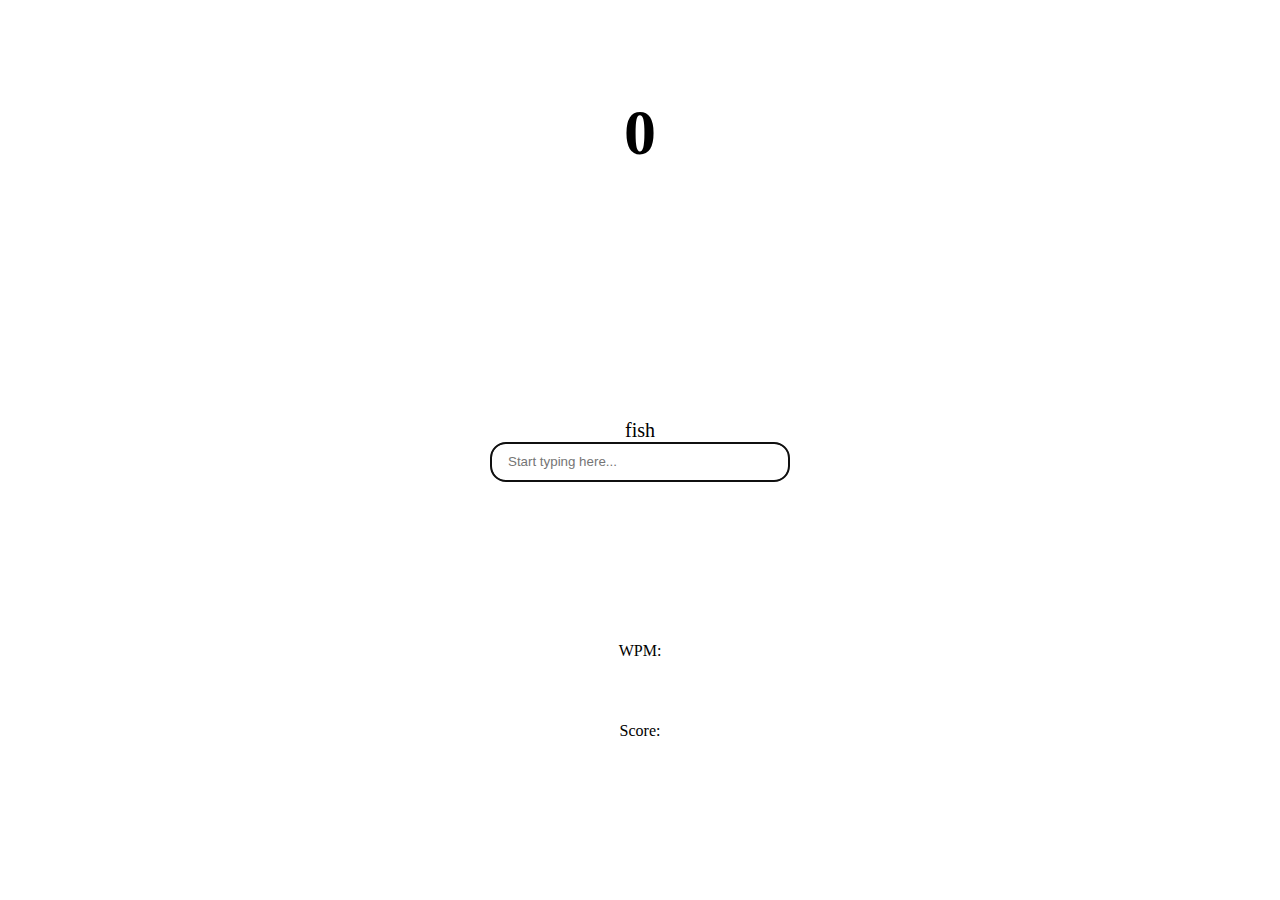
==== main.html @ d6f23303 "added score on correct words" ====
<!DOCTYPE html>
<html lang="en">

<head>
  <meta charset="UTF-8">
  <meta http-equiv="X-UA-Compatible" content="IE=edge">
  <meta name="viewport" content="width=device-width, initial-scale=1.0">
  <link rel="stylesheet" href="style.css">
  <script defer src="functions.js"></script>
  <title>Typing Game Project 1</title>
</head>

<body>

  <div class="display-timer" id="display-timer">0</div>
  <div class="display-wpm" id="display-wpm">WPM:</div>
  <div class="display-score">Score: <span id="display-score"></span></div>
  <div class="container" id="container">
    <div class="quotebox" id="quotebox"></div>
    <input class="textbox" id="textbox" autofocus autocapitalize="off" placeholder="Start typing here...">
  </div>
  <h3 id="notify"></h3>

</body>

</html>
---- style.css ----
* {
  box-sizing: border-box;
}

body {
  justify-content: center;
  display: flex;
  align-items: center;
  min-height: 100vh;
  margin: 0;
}

.display-timer {
  position: absolute;
  top: 6rem;
  font-weight: bold;
  font-size: 4rem;
}

.display-score {
  position: absolute;
  bottom: 10rem;
}

.display-wpm {
  position: absolute;
  bottom: 15rem;
}

.quotebox {
  text-align: center;
  font-size: 20px;
}

.textbox {

  width: 300px;
  height: 40px;
  border-radius: 15px;
  padding: 1rem;
}
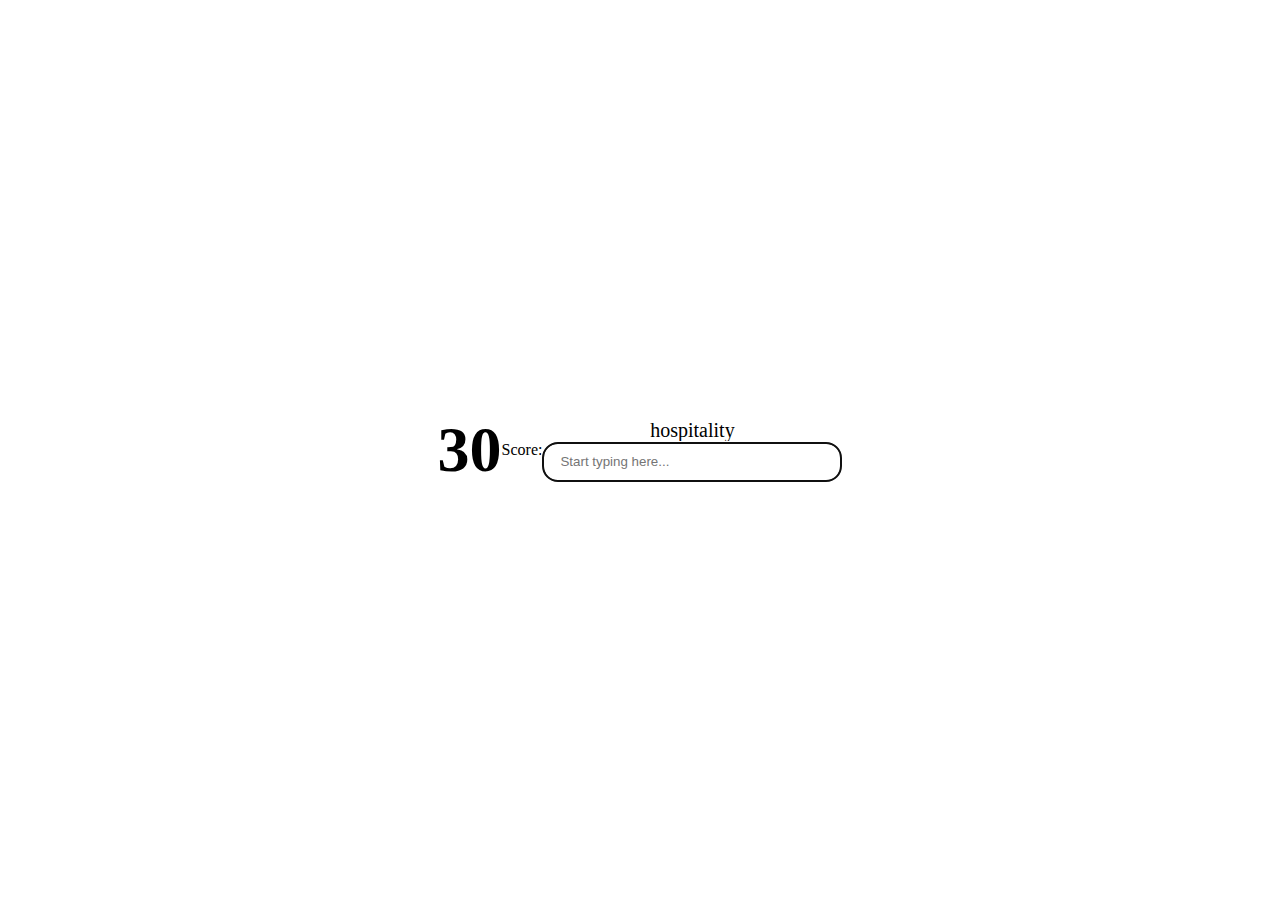
==== commit 8d04afb2: "added second html page" ====
--- a/main.html
+++ b/main.html
@@ -12,8 +12,7 @@
 
 <body>
 
-  <div class="display-timer" id="display-timer">0</div>
-  <div class="display-wpm" id="display-wpm">WPM:</div>
+  <div class="display-timer" id="display-timer">30</div>
   <div class="display-score">Score: <span id="display-score"></span></div>
   <div class="container" id="container">
     <div class="quotebox" id="quotebox"></div>
@@ -22,5 +21,10 @@
   <h3 id="notify"></h3>
 
 </body>
+<script>
+  window.addEventListener('load', (event) => {
+    gameTimer()
+  })
+</script>
 
 </html>--- a/style.css
+++ b/style.css
@@ -11,19 +11,19 @@
 }
 
 .display-timer {
-  position: absolute;
+  display: block;
   top: 6rem;
   font-weight: bold;
   font-size: 4rem;
 }
 
 .display-score {
-  position: absolute;
+  display: block;
   bottom: 10rem;
 }
 
 .display-wpm {
-  position: absolute;
+  display: block;
   bottom: 15rem;
 }
 
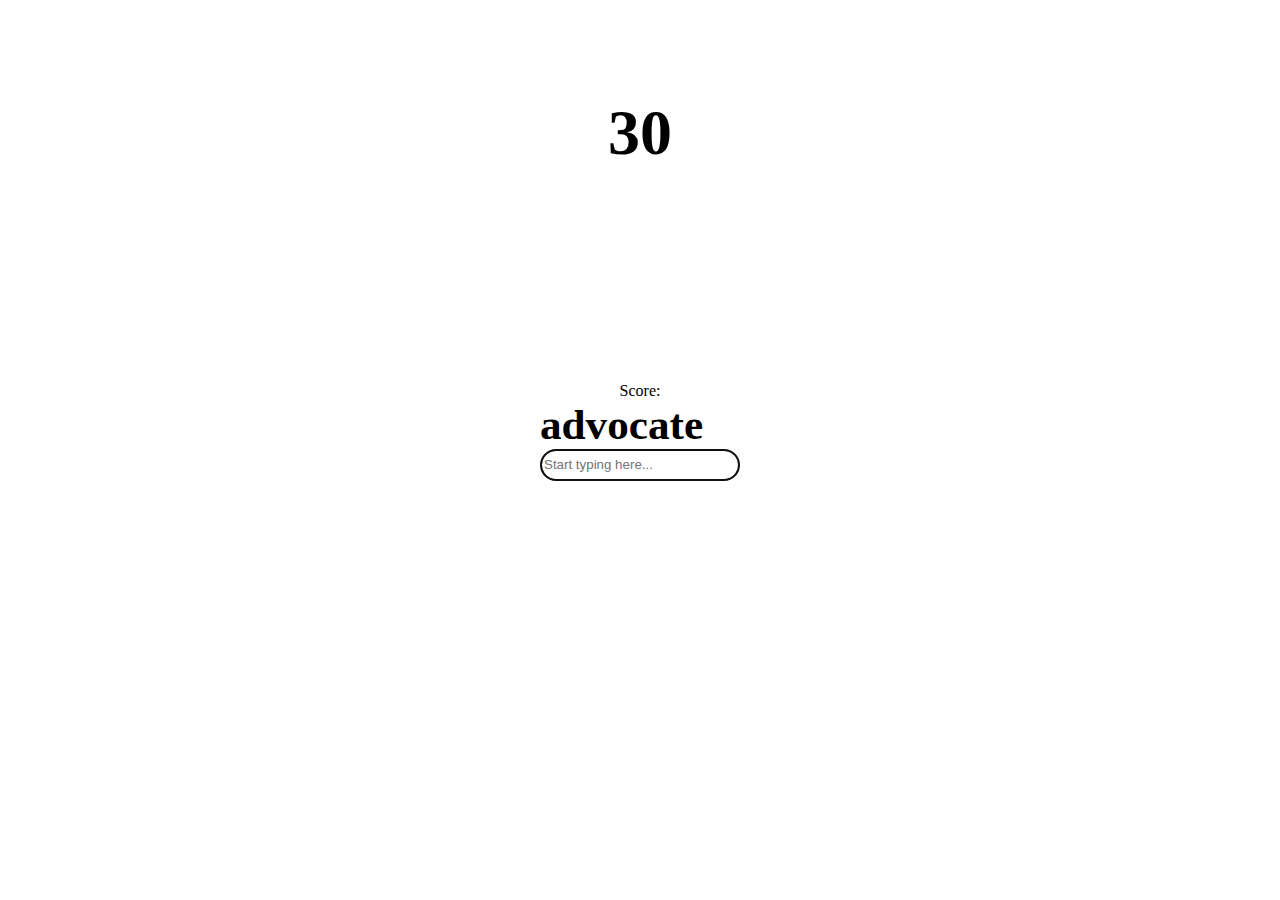
==== commit fb578ea1: "background image to startscreen" ====
--- a/main.html
+++ b/main.html
@@ -13,7 +13,7 @@
 <body>
 
   <div class="display-timer" id="display-timer">30</div>
-  <div class="display-score">Score: <span id="display-score"></span></div>
+  <div class="display-score">Score:<span id="display-score"></span></div>
   <div class="container" id="container">
     <div class="quotebox" id="quotebox"></div>
     <input class="textbox" id="textbox" autofocus autocapitalize="off" placeholder="Start typing here...">
--- a/style.css
+++ b/style.css
@@ -3,39 +3,53 @@
 }
 
 body {
-  justify-content: center;
+  min-height: 100vh;
+  margin: auto;
   display: flex;
   align-items: center;
-  min-height: 100vh;
-  margin: 0;
+  justify-content: center;
+  flex-direction: column;
+}
+
+.startscreen {
+  overflow: hidden;
 }
 
 .display-timer {
-  display: block;
+  position: absolute;
+  align-items: center;
   top: 6rem;
   font-weight: bold;
   font-size: 4rem;
 }
 
-.display-score {
-  display: block;
-  bottom: 10rem;
-}
-
-.display-wpm {
-  display: block;
-  bottom: 15rem;
-}
-
 .quotebox {
-  text-align: center;
-  font-size: 20px;
+  font-size: 2.7rem;
+  font-weight: bold;
 }
 
 .textbox {
+  width: 200px;
+  height: 2rem;
+  border-radius: 1rem;
+}
 
-  width: 300px;
-  height: 40px;
-  border-radius: 15px;
-  padding: 1rem;
+.button {
+  border-style: solid;
+  font-size: 5.6rem;
+  border-radius: 1rem;
+  transition-duration: 0.4s;
+  text-decoration: none;
+  color: black;
+  align-items: center;
+  justify-content: center;
+  transform: translate(-50%, -50%);
+  top: 50%;
+  position: fixed;
+}
+
+.button:hover {
+  color: rgb(255, 255, 255);
+  background-color: rgb(74, 74, 91);
+
 }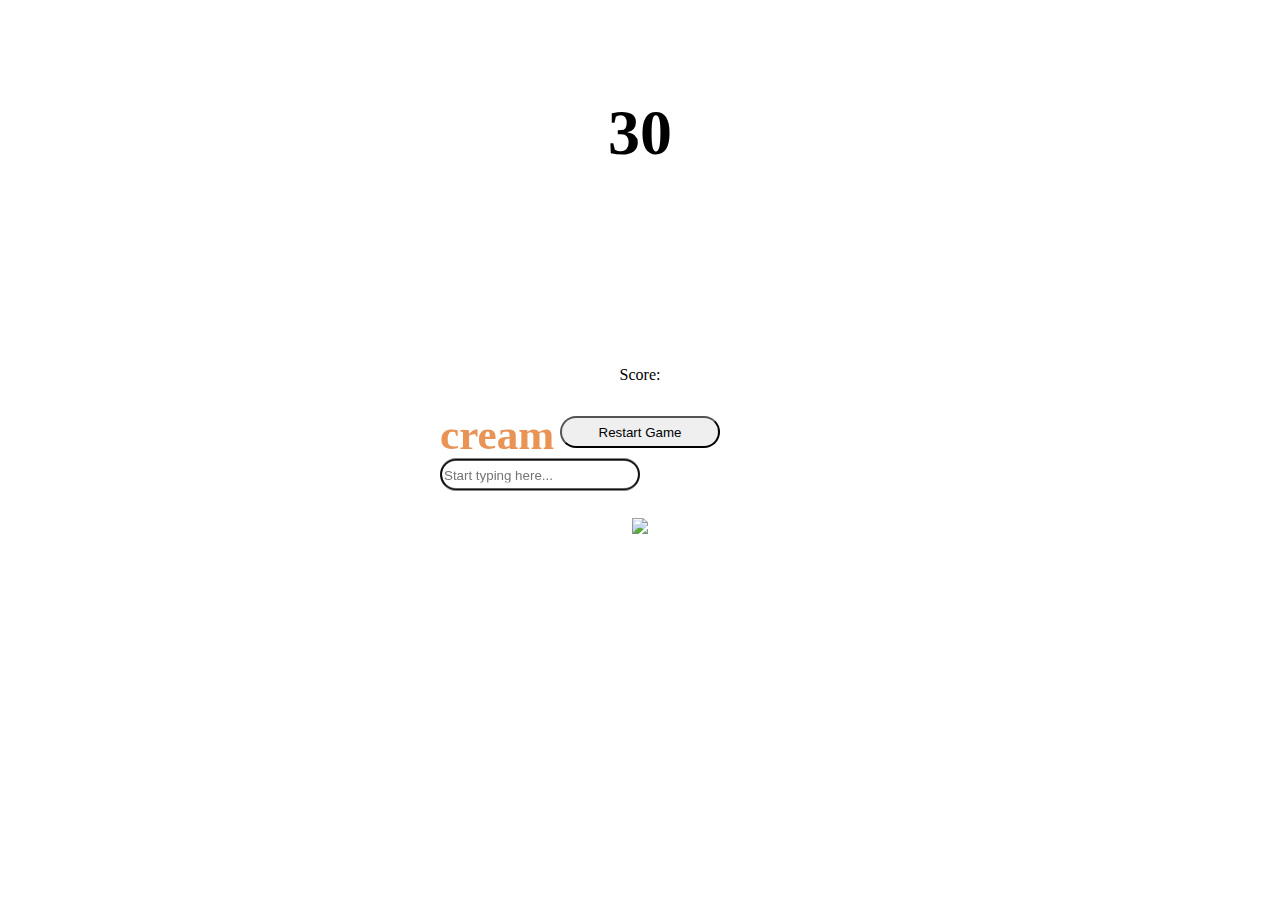
==== commit efdf97a1: "added main background pic" ====
--- a/main.html
+++ b/main.html
@@ -18,7 +18,10 @@
     <div class="quotebox" id="quotebox"></div>
     <input class="textbox" id="textbox" autofocus autocapitalize="off" placeholder="Start typing here...">
   </div>
+  <button class="restartgame" onClick="window.location.reload()">Restart Game</button>
   <h3 id="notify"></h3>
+  <!-- https://wallpapersden.com/retro-wave-wallpaper/2560x1080/ -->
+  <img class="mainbackground" src="https://i.imgur.com/dHtnSQM.jpg">
 
 </body>
 <script>
--- a/style.css
+++ b/style.css
@@ -9,11 +9,9 @@
   align-items: center;
   justify-content: center;
   flex-direction: column;
+  overflow: hidden;
 }
 
-.startscreen {
-  overflow: hidden;
-}
 
 .display-timer {
   position: absolute;
@@ -34,22 +32,63 @@
   border-radius: 1rem;
 }
 
-.button {
-  border-style: solid;
-  font-size: 5.6rem;
-  border-radius: 1rem;
-  transition-duration: 0.4s;
+.container {
   text-decoration: none;
-  color: black;
-  align-items: center;
-  justify-content: center;
+  color: rgb(233, 147, 85);
   transform: translate(-50%, -50%);
   top: 50%;
   position: fixed;
 }
 
+.restartgame {
+  margin: 2rem;
+  height: 2rem;
+  width: 160px;
+  border-radius: 2rem;
+  bottom: 10rem;
+}
+
+.button {
+  font-size: 5.6rem;
+  border-radius: 1rem;
+  transition-duration: 0.4s;
+  text-decoration: none;
+  color: rgb(233, 147, 85);
+  transform: translate(-50%, -50%);
+  top: 50%;
+  position: fixed;
+  /* css text glow CREDIT: https://css-tricks.com/how-to-create-neon-text-with-css/ */
+  animation: animate 5s linear infinite;
+}
+
+@keyframes animate {
+  100% {
+    /* Larger blur radius */
+    text-shadow:
+      0 0 7px rgba(231, 197, 161, 0.985),
+      0 0 10px rgb(239, 168, 93),
+      0 0 21px rgb(229, 207, 196),
+      0 0 42px rgb(226, 188, 52),
+      0 0 82px rgb(227, 210, 190),
+      0 0 92px rgb(198, 162, 43),
+      0 0 102px rgb(88, 74, 74),
+      0 0 151px rgb(195, 141, 110);
+  }
+
+  40% {
+    /* Smaller blur radius */
+    text-shadow:
+      0 0 7px rgba(255, 255, 255, 0.985),
+      0 0 10px rgb(203, 199, 199),
+      0 0 21px rgb(238, 167, 134),
+      0 0 42px rgb(181, 181, 180),
+      0 0 82px rgb(159, 158, 157),
+      0 0 92px rgb(139, 137, 133),
+      0 0 102px rgb(228, 160, 126),
+      0 0 151px rgb(231, 215, 205);
+  }
+}
+
 .button:hover {
   color: rgb(255, 255, 255);
-  background-color: rgb(74, 74, 91);
-
 }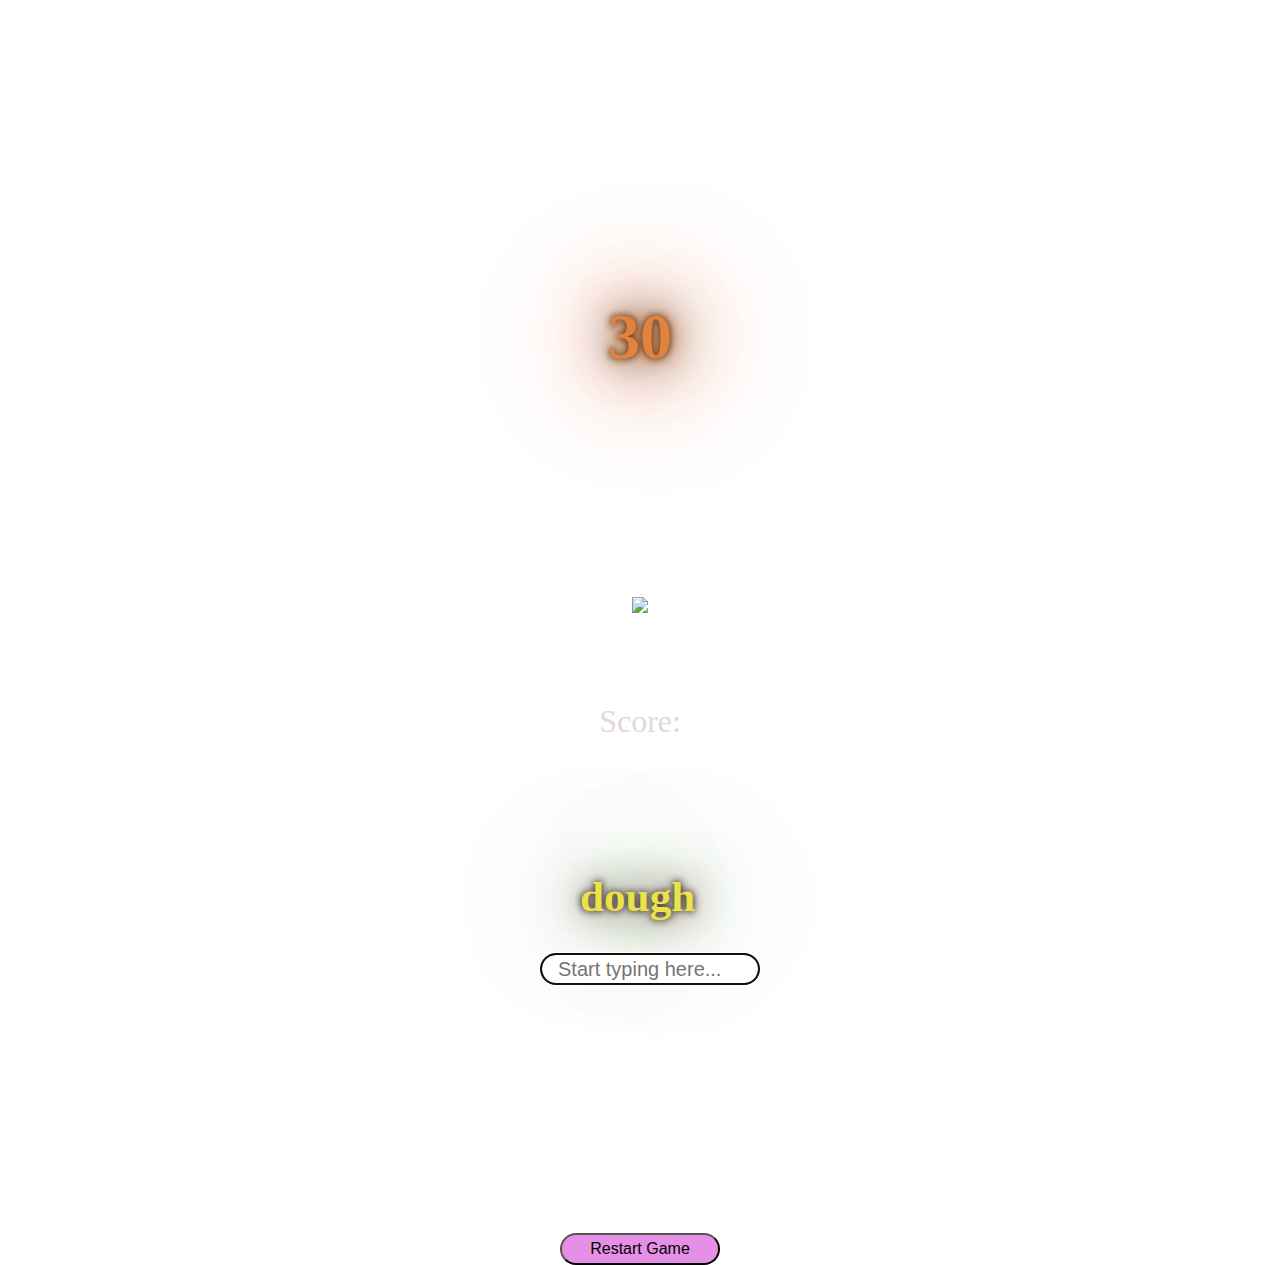
==== commit f3d8fa9e: "adjusted text alignments" ====
--- a/main.html
+++ b/main.html
@@ -10,7 +10,7 @@
   <title>Typing Game Project 1</title>
 </head>
 
-<body>
+<body class="mainscreen">
 
   <div class="display-timer" id="display-timer">30</div>
   <div class="display-score">Score:<span id="display-score"></span></div>
@@ -18,6 +18,7 @@
     <div class="quotebox" id="quotebox"></div>
     <input class="textbox" id="textbox" autofocus autocapitalize="off" placeholder="Start typing here...">
   </div>
+  <!-- restart game -->
   <button class="restartgame" onClick="window.location.reload()">Restart Game</button>
   <h3 id="notify"></h3>
   <!-- https://wallpapersden.com/retro-wave-wallpaper/2560x1080/ -->
--- a/style.css
+++ b/style.css
@@ -2,7 +2,7 @@
   box-sizing: border-box;
 }
 
-body {
+.startscreen {
   min-height: 100vh;
   margin: auto;
   display: flex;
@@ -12,32 +12,79 @@
   overflow: hidden;
 }
 
+.mainscreen {
+  min-height: 100vh;
+  margin: auto;
+  display: flex;
+  align-items: center;
+  justify-content: center;
+  flex-direction: column;
+  overflow: hidden;
+}
+
+.mainbackground {
+  background-position: center;
+  background-repeat: no-repeat;
+  background-size: cover;
+}
+
+.display-score {
+  color: rgb(226, 216, 216);
+  top: 400px;
+  position: relative;
+  margin: 1rem;
+  font-size: 2rem;
+}
 
 .display-timer {
   position: absolute;
-  align-items: center;
-  top: 6rem;
+  top: 300px;
   font-weight: bold;
   font-size: 4rem;
+  color: rgb(227, 129, 63);
+  text-shadow:
+    0 0 7px rgba(52, 42, 33, 0.985),
+    0 0 10px rgb(209, 126, 58),
+    0 0 21px rgb(220, 125, 54),
+    0 0 42px rgb(67, 63, 49),
+    0 0 82px rgb(227, 210, 190),
+    0 0 92px rgb(220, 95, 50),
+    0 0 102px rgb(159, 39, 39),
+    0 0 151px rgb(200, 105, 37);
 }
 
 .quotebox {
   font-size: 2.7rem;
   font-weight: bold;
+  right: -50px;
+  position: relative;
+  top: 500px;
+  margin: 1rem;
 }
 
 .textbox {
-  width: 200px;
+  width: 220px;
   height: 2rem;
   border-radius: 1rem;
+  position: relative;
+  right: -10px;
+  top: 500px;
+  margin: 1rem;
+  padding: .7rem 1rem;
+  font-size: 20px;
 }
 
 .container {
-  text-decoration: none;
-  color: rgb(233, 147, 85);
-  transform: translate(-50%, -50%);
-  top: 50%;
-  position: fixed;
+  color: rgb(234, 226, 72);
+  text-shadow:
+    0 0 7px rgba(52, 42, 33, 0.985),
+    0 0 10px rgb(120, 115, 111),
+    0 0 21px rgb(223, 215, 210),
+    0 0 42px rgb(80, 73, 49),
+    0 0 82px rgb(227, 210, 190),
+    0 0 92px rgb(147, 180, 157),
+    0 0 102px rgb(219, 219, 219),
+    0 0 151px rgb(82, 96, 83);
 }
 
 .restartgame {
@@ -45,7 +92,15 @@
   height: 2rem;
   width: 160px;
   border-radius: 2rem;
-  bottom: 10rem;
+  position: relative;
+  top: 700px;
+  background-color: rgb(229, 144, 230);
+  font-size: 1rem;
+}
+
+.restartgame:hover {
+  background-color: rgb(255, 255, 255);
+  transition: .25s;
 }
 
 .button {
@@ -65,14 +120,14 @@
   100% {
     /* Larger blur radius */
     text-shadow:
-      0 0 7px rgba(231, 197, 161, 0.985),
-      0 0 10px rgb(239, 168, 93),
-      0 0 21px rgb(229, 207, 196),
-      0 0 42px rgb(226, 188, 52),
-      0 0 82px rgb(227, 210, 190),
+      0 0 7px rgba(50, 33, 16, 0.985),
+      0 0 10px rgb(37, 25, 13),
+      0 0 21px rgb(79, 50, 36),
+      0 0 42px rgb(179, 166, 121),
+      0 0 82px rgb(74, 85, 27),
       0 0 92px rgb(198, 162, 43),
       0 0 102px rgb(88, 74, 74),
-      0 0 151px rgb(195, 141, 110);
+      0 0 151px rgb(98, 66, 47);
   }
 
   40% {
@@ -91,4 +146,22 @@
 
 .button:hover {
   color: rgb(255, 255, 255);
+  transition: .25s;
+}
+
+#notify {
+  font-size: 25px;
+  color: rgb(13, 251, 5);
+  position: fixed;
+  top: 700px;
+  text-shadow:
+    0 0 7px rgba(233, 228, 223, 0.985),
+    0 0 10px rgb(220, 214, 208),
+    0 0 21px rgb(223, 215, 210),
+    0 0 42px rgb(171, 169, 162),
+    0 0 82px rgb(227, 210, 190),
+    0 0 92px rgb(6, 237, 75),
+    0 0 102px rgb(219, 219, 219),
+    0 0 151px rgb(37, 218, 43);
+
 }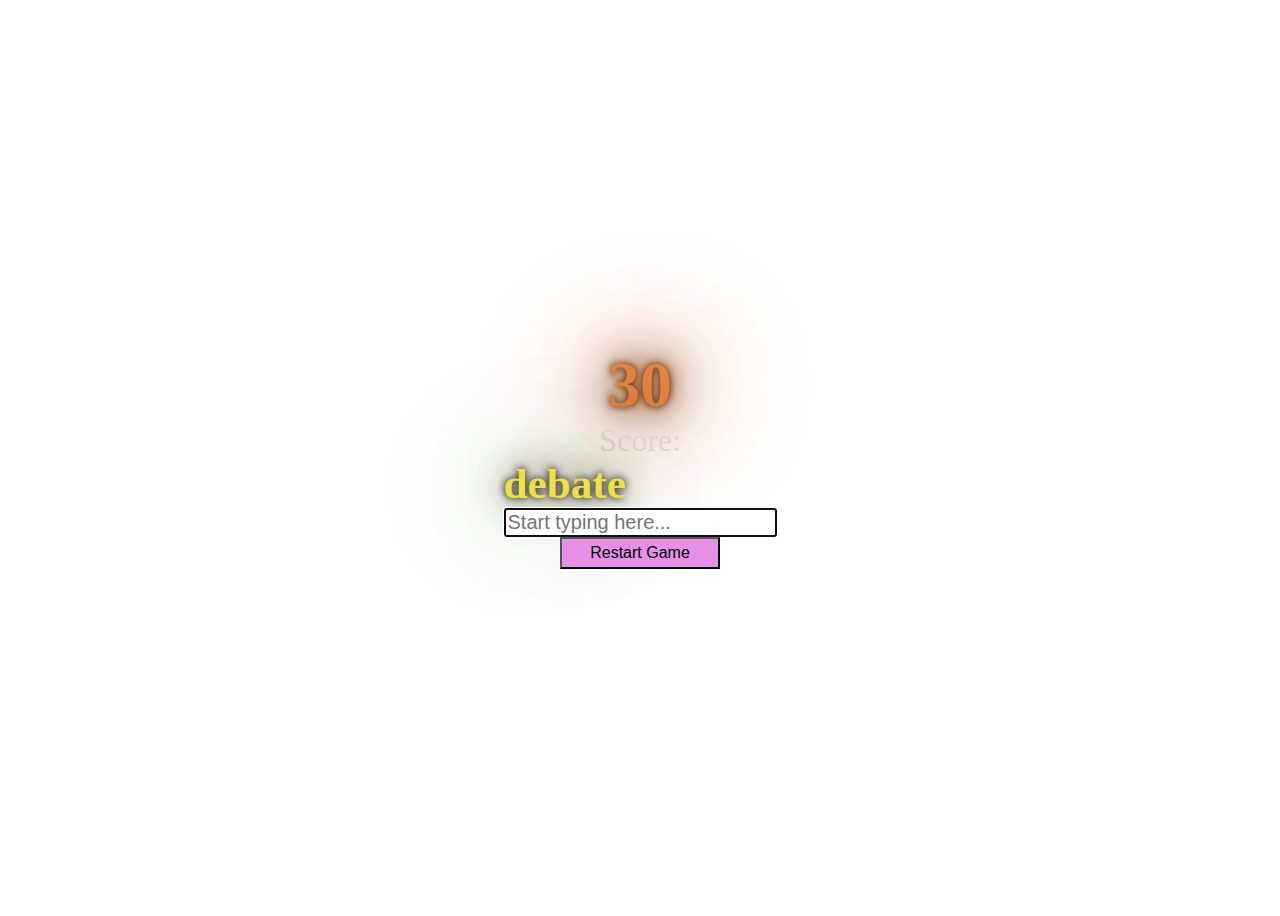
==== commit 3577b31d: "fixed background img" ====
--- a/main.html
+++ b/main.html
@@ -22,7 +22,7 @@
   <button class="restartgame" onClick="window.location.reload()">Restart Game</button>
   <h3 id="notify"></h3>
   <!-- https://wallpapersden.com/retro-wave-wallpaper/2560x1080/ -->
-  <img class="mainbackground" src="https://i.imgur.com/dHtnSQM.jpg">
+  <!-- <img class="mainbackground" src="https://i.imgur.com/dHtnSQM.jpg"> -->
 
 </body>
 <script>
--- a/style.css
+++ b/style.css
@@ -14,12 +14,17 @@
 
 .mainscreen {
   min-height: 100vh;
-  margin: auto;
   display: flex;
   align-items: center;
   justify-content: center;
   flex-direction: column;
   overflow: hidden;
+  /* background source https://wallpapersden.com/retro-wave-wallpaper/2560x1080/ */
+  background-image: url('https://i.imgur.com/dHtnSQM.jpg');
+  background-position: center;
+  background-repeat: no-repeat;
+  background-size: cover;
+
 }
 
 .mainbackground {
@@ -30,15 +35,15 @@
 
 .display-score {
   color: rgb(226, 216, 216);
-  top: 400px;
-  position: relative;
-  margin: 1rem;
+  /* top: 400px; */
+  /* position: relative; */
+  /* margin: 1rem; */
   font-size: 2rem;
 }
 
 .display-timer {
-  position: absolute;
-  top: 300px;
+  /* position: absolute; */
+  /* top: 300px; */
   font-weight: bold;
   font-size: 4rem;
   color: rgb(227, 129, 63);
@@ -54,27 +59,30 @@
 }
 
 .quotebox {
+  /* justify-content: center; */
   font-size: 2.7rem;
   font-weight: bold;
-  right: -50px;
-  position: relative;
-  top: 500px;
-  margin: 1rem;
+  /* right: -50px; */
+  /* position: relative; */
+  /* top: 500px;
+  margin: 1rem; */
 }
 
 .textbox {
-  width: 220px;
+  /* justify-content: center; */
+  /* width: 220px;
   height: 2rem;
-  border-radius: 1rem;
-  position: relative;
-  right: -10px;
-  top: 500px;
-  margin: 1rem;
-  padding: .7rem 1rem;
+  border-radius: 1rem; */
+  /* position: relative; */
+  /* right: -10px; */
+  /* top: 500px; */
+  /* margin: 1rem;
+  padding: .7rem 1rem; */
   font-size: 20px;
 }
 
 .container {
+  /* justify-content: center; */
   color: rgb(234, 226, 72);
   text-shadow:
     0 0 7px rgba(52, 42, 33, 0.985),
@@ -88,12 +96,12 @@
 }
 
 .restartgame {
-  margin: 2rem;
+  /* margin: 2rem; */
   height: 2rem;
   width: 160px;
-  border-radius: 2rem;
-  position: relative;
-  top: 700px;
+  /* border-radius: 2rem; */
+  /* position: relative; */
+  /* top: 700px; */
   background-color: rgb(229, 144, 230);
   font-size: 1rem;
 }
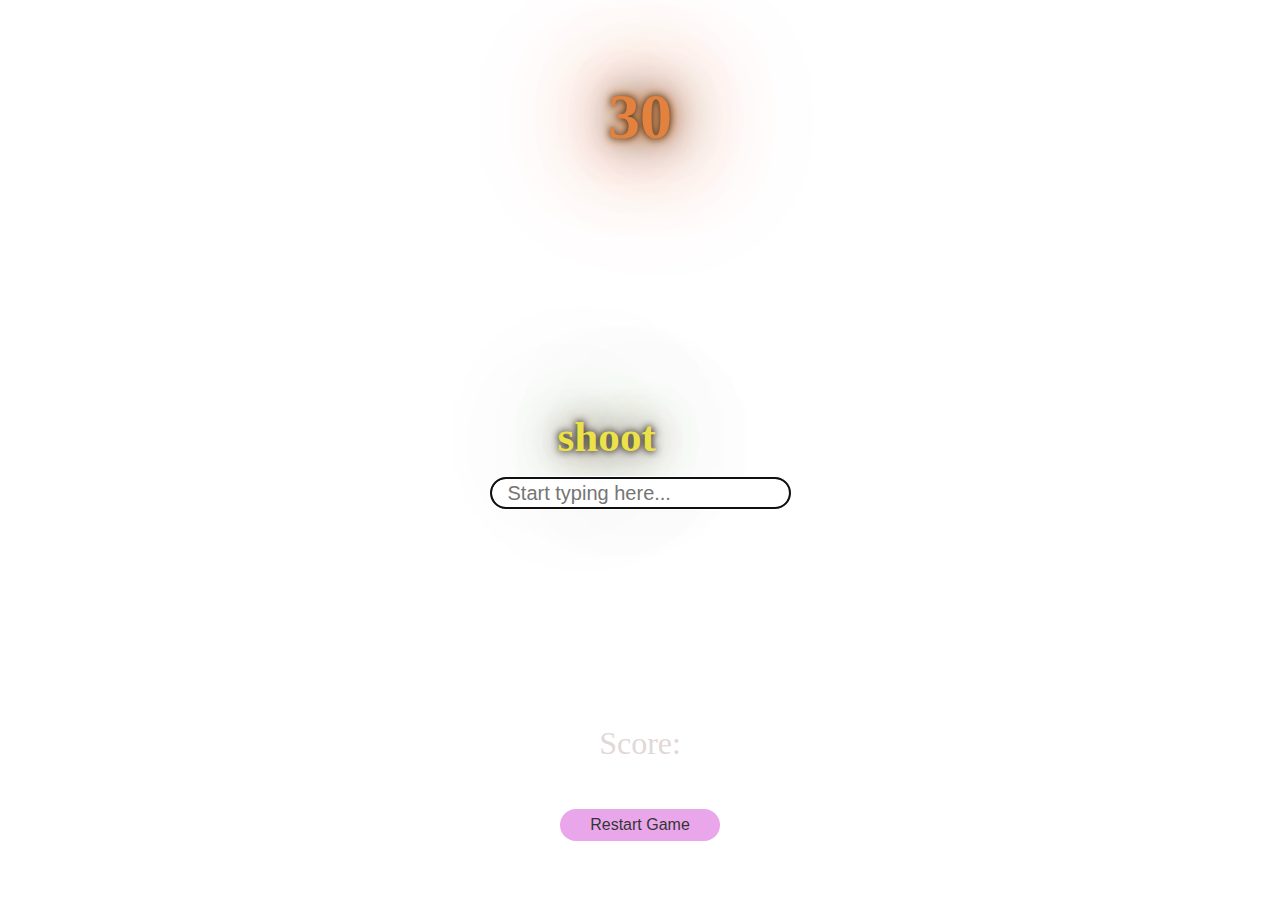
==== commit 2bdb2d92: "fixed alignments" ====
--- a/main.html
+++ b/main.html
@@ -13,7 +13,7 @@
 <body class="mainscreen">
 
   <div class="display-timer" id="display-timer">30</div>
-  <div class="display-score">Score:<span id="display-score"></span></div>
+  <div class="display-score">Score: <span id="display-score"></span></div>
   <div class="container" id="container">
     <div class="quotebox" id="quotebox"></div>
     <input class="textbox" id="textbox" autofocus autocapitalize="off" placeholder="Start typing here...">
@@ -21,8 +21,7 @@
   <!-- restart game -->
   <button class="restartgame" onClick="window.location.reload()">Restart Game</button>
   <h3 id="notify"></h3>
-  <!-- https://wallpapersden.com/retro-wave-wallpaper/2560x1080/ -->
-  <!-- <img class="mainbackground" src="https://i.imgur.com/dHtnSQM.jpg"> -->
+
 
 </body>
 <script>
--- a/style.css
+++ b/style.css
@@ -35,15 +35,15 @@
 
 .display-score {
   color: rgb(226, 216, 216);
-  /* top: 400px; */
-  /* position: relative; */
+  top: 350px;
+  position: relative;
   /* margin: 1rem; */
   font-size: 2rem;
 }
 
 .display-timer {
-  /* position: absolute; */
-  /* top: 300px; */
+  position: absolute;
+  top: 5rem;
   font-weight: bold;
   font-size: 4rem;
   color: rgb(227, 129, 63);
@@ -59,26 +59,21 @@
 }
 
 .quotebox {
-  /* justify-content: center; */
   font-size: 2.7rem;
   font-weight: bold;
-  /* right: -50px; */
-  /* position: relative; */
-  /* top: 500px;
-  margin: 1rem; */
+  margin-bottom: 1rem;
+  margin-left: calc(4rem + 4px);
+  margin-right: calc(4rem + 4px);
 }
 
 .textbox {
-  /* justify-content: center; */
-  /* width: 220px;
   height: 2rem;
-  border-radius: 1rem; */
-  /* position: relative; */
-  /* right: -10px; */
-  /* top: 500px; */
-  /* margin: 1rem;
-  padding: .7rem 1rem; */
+  border-radius: 1rem;
+  padding: .7rem 1rem;
   font-size: 20px;
+  width: 100%;
+  resize: none;
+  margin: auto;
 }
 
 .container {
@@ -96,14 +91,15 @@
 }
 
 .restartgame {
-  /* margin: 2rem; */
   height: 2rem;
   width: 160px;
-  /* border-radius: 2rem; */
-  /* position: relative; */
-  /* top: 700px; */
+  border-radius: 2rem;
+  position: relative;
+  top: 300px;
   background-color: rgb(229, 144, 230);
   font-size: 1rem;
+  opacity: 80%;
+  border-style: none;
 }
 
 .restartgame:hover {
@@ -161,7 +157,7 @@
   font-size: 25px;
   color: rgb(13, 251, 5);
   position: fixed;
-  top: 700px;
+  top: 760px;
   text-shadow:
     0 0 7px rgba(233, 228, 223, 0.985),
     0 0 10px rgb(220, 214, 208),
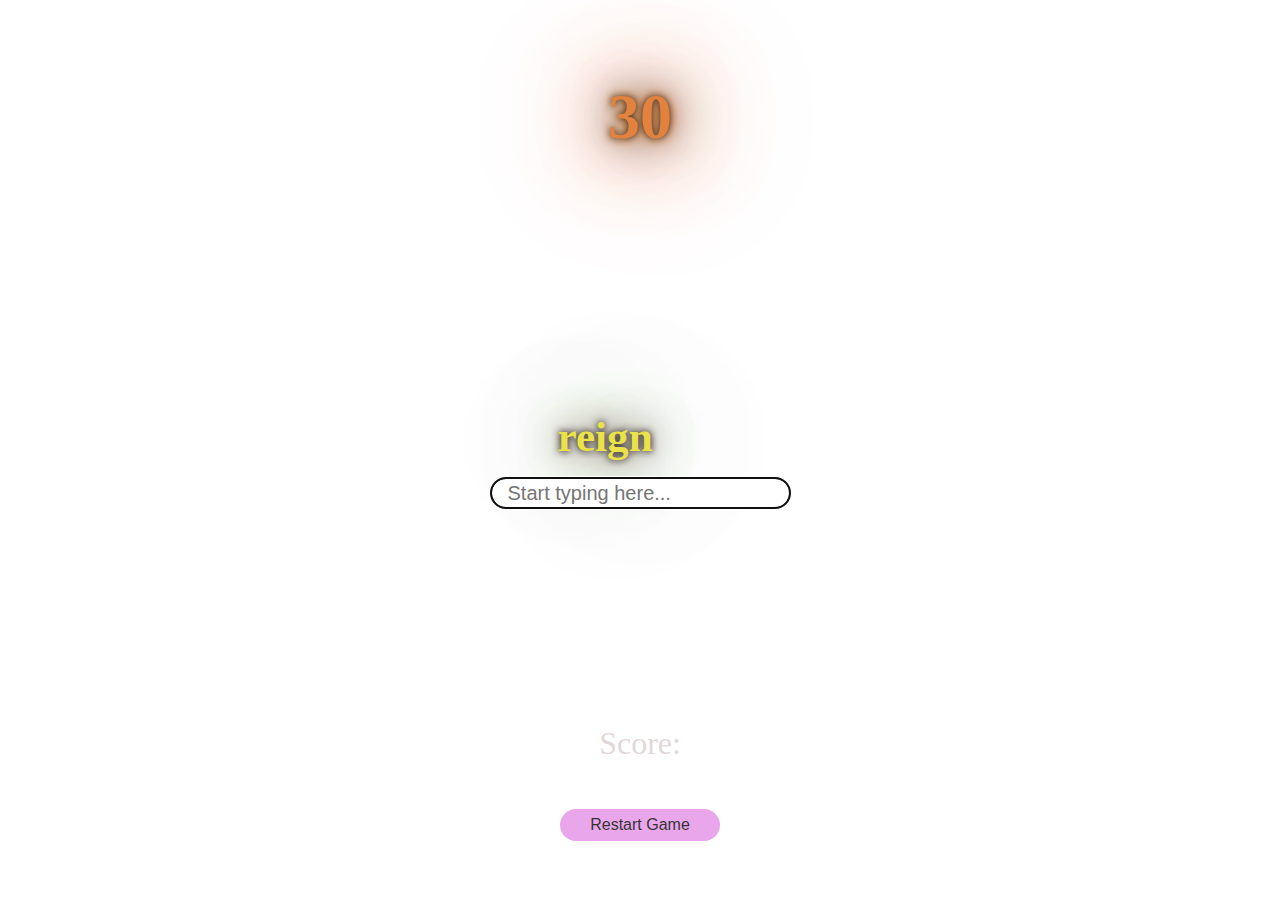
==== commit 1b255a5b: "updated markdown" ====
--- a/main.html
+++ b/main.html
@@ -19,15 +19,12 @@
     <input class="textbox" id="textbox" autofocus autocapitalize="off" placeholder="Start typing here...">
   </div>
   <!-- restart game -->
-  <button class="restartgame" onClick="window.location.reload()">Restart Game</button>
+  <button class="restartgame">Restart Game</button>
   <h3 id="notify"></h3>
-
-
-</body>
-<script>
-  window.addEventListener('load', (event) => {
-    gameTimer()
-  })
-</script>
+  <script>
+    window.addEventListener('load', (event) => {
+      gameTimer()
+    })
+  </script>
 
 </html>--- a/style.css
+++ b/style.css
@@ -27,17 +27,10 @@
 
 }
 
-.mainbackground {
-  background-position: center;
-  background-repeat: no-repeat;
-  background-size: cover;
-}
-
 .display-score {
   color: rgb(226, 216, 216);
   top: 350px;
   position: relative;
-  /* margin: 1rem; */
   font-size: 2rem;
 }
 
@@ -77,7 +70,6 @@
 }
 
 .container {
-  /* justify-content: center; */
   color: rgb(234, 226, 72);
   text-shadow:
     0 0 7px rgba(52, 42, 33, 0.985),
